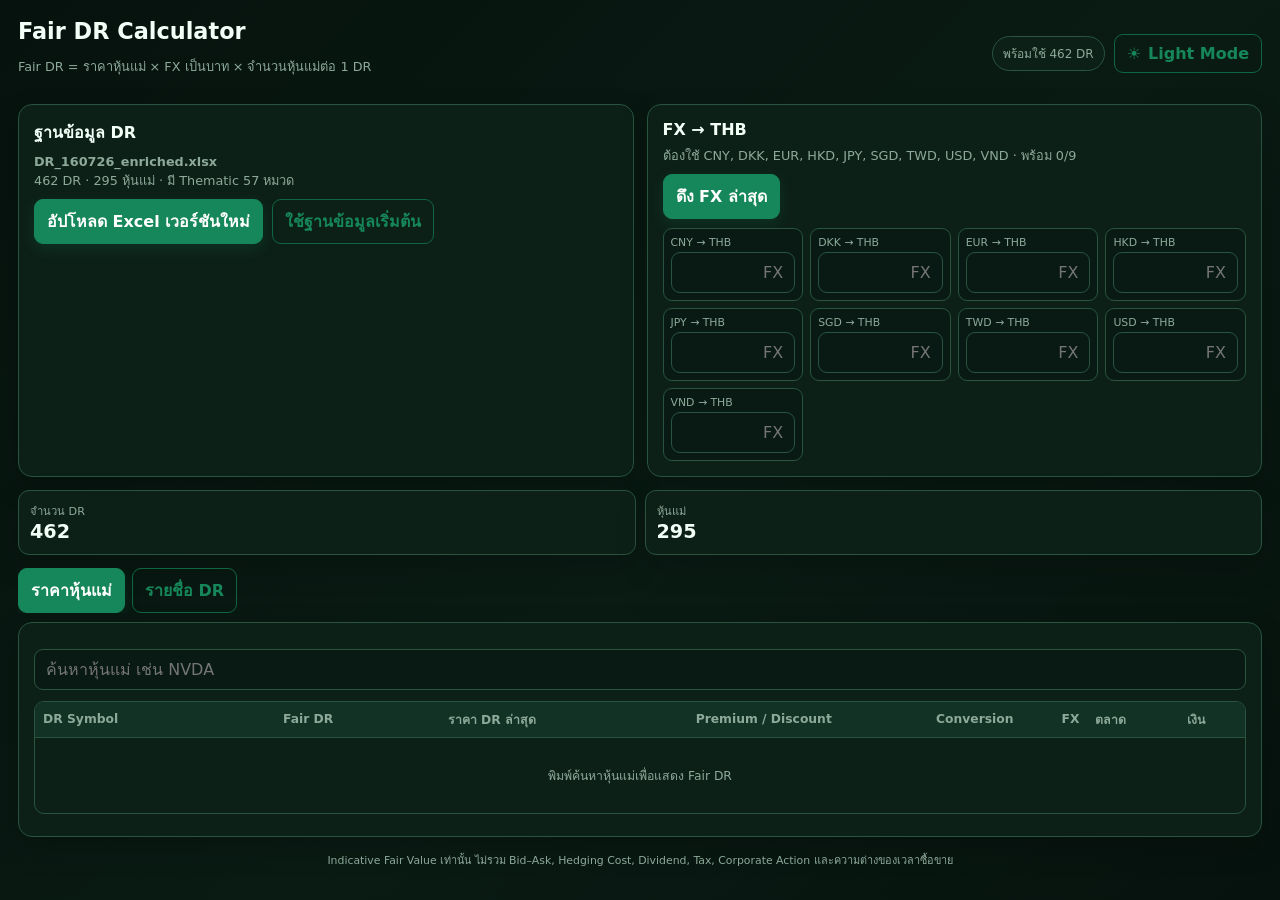
==== dr_fair_calculator/index.html @ 02c88fdb "Add DR Fair Calculator URL path" ====
<!doctype html>
<html lang="th">
<head>
<meta charset="utf-8">
<meta name="viewport" content="width=device-width,initial-scale=1">
<meta http-equiv="Cache-Control" content="no-cache, no-store, must-revalidate">
<meta http-equiv="Pragma" content="no-cache">
<meta http-equiv="Expires" content="0">
<title>Fair DR Calculator</title>
<meta name="description" content="คำนวณ Indicative Fair Value ของ DR และค้นหารายชื่อ DR ตาม Thematic">
<script>document.documentElement.dataset.theme=localStorage.getItem('fdr-theme')||'dark';</script>
<link rel="stylesheet" href="/style-v12.css?v=12">
</head>
<body>
<div class="w">
<header class="top"><div><h1>Fair DR Calculator</h1><p>Fair DR = ราคาหุ้นแม่ × FX เป็นบาท × จำนวนหุ้นแม่ต่อ 1 DR</p></div><div class="top-actions"><div id="status" class="badge">กำลังโหลดฐานข้อมูล…</div><button id="themeToggle" class="btn theme-toggle" type="button" aria-label="สลับ Light และ Dark Mode"><span class="theme-icon">☀️</span><span class="theme-label">Light Mode</span></button></div></header>
<section class="grid">
<div class="card"><h2>ฐานข้อมูล DR</h2><div id="dbinfo" class="muted">กำลังโหลด DR_160726_enriched.xlsx</div><div class="row" style="margin-top:9px"><label class="btn pri">อัปโหลด Excel เวอร์ชันใหม่<input id="file" class="file" type="file" accept=".xlsx"></label><button id="resetDb" class="btn">ใช้ฐานข้อมูลเริ่มต้น</button></div></div>
<div class="card"><h2>FX → THB</h2><div id="fxinfo" class="muted">ดึง Reference Rate ล่าสุด หรือแก้ตัวเลขด้วยมือ</div><div class="row" style="margin-top:9px"><button id="getfx" class="btn pri" disabled>ดึง FX ล่าสุด</button></div><div id="fxgrid" class="fx"></div></div>
</section>
<div id="msg" class="msg"></div>
<section class="metrics" style="grid-template-columns:repeat(2,minmax(0,1fr))"><div class="metric"><span>จำนวน DR</span><b id="mDr">—</b></div><div class="metric"><span>หุ้นแม่</span><b id="mU">—</b></div></section>
<nav class="tabs"><button class="btn tab active" data-p="prices">ราคาหุ้นแม่</button><button class="btn tab" data-p="directory">รายชื่อ DR</button></nav>
<section id="prices" class="panel active">
<div class="toolbar one"><input id="psearch" class="input" list="underlyingList" placeholder="ค้นหาหุ้นแม่ เช่น NVDA" disabled><datalist id="underlyingList"></datalist></div>
<div id="selectedBox" class="selected"><div class="selected-name"><b id="selectedSymbol">—</b><span id="selectedName">—</span></div><div class="field"><label>ราคาหุ้นแม่</label><input id="selectedPrice" class="input price" inputmode="decimal" autocomplete="off" placeholder="กรอกราคา"></div><div class="field"><label id="selectedFxLabel">FX → THB</label><input id="selectedFx" class="input price" inputmode="decimal" autocomplete="off" placeholder="FX"></div></div>
<div class="table"><table><thead><tr><th>DR Symbol</th><th class="num">Fair DR</th><th class="num">ราคา DR ล่าสุด</th><th class="num">Premium / Discount</th><th class="num">Conversion</th><th class="num">FX</th><th>ตลาด</th><th>เงิน</th></tr></thead><tbody id="ptbody"><tr><td colspan="8" class="empty">พิมพ์ค้นหาหุ้นแม่เพื่อแสดง Fair DR</td></tr></tbody></table></div><div id="pfoot" class="foot"></div>
</section>
<section id="directory" class="panel">
<div class="toolbar"><input id="dsearch" class="input" placeholder="ค้นหา DR หุ้นแม่ ชื่อบริษัท หรือ Theme" disabled><select id="themeFilter" disabled><option value="">ทุก Thematic</option></select></div>
<div class="table"><table><thead><tr><th>DR Symbol</th><th>หุ้นแม่</th><th>ธุรกิจหลัก</th><th>Thematic Category</th><th>Sector</th><th>ประเทศ</th><th>ตลาด</th><th class="num">Conversion</th></tr></thead><tbody id="dtbody"><tr><td colspan="8" class="empty">กำลังโหลดรายชื่อ DR</td></tr></tbody></table></div><div id="dfoot" class="foot"></div>
</section>
<div class="note">Indicative Fair Value เท่านั้น ไม่รวม Bid–Ask, Hedging Cost, Dividend, Tax, Corporate Action และความต่างของเวลาซื้อขาย</div>
</div>
<script src="https://cdn.sheetjs.com/xlsx-0.20.3/package/dist/xlsx.full.min.js"></script>
<script src="/dr_u1.js?v=4"></script>
<script src="/dr_u2.js?v=4"></script>
<script src="/dr_u3.js?v=4"></script>
<script src="/dr_rows.js?v=4"></script>
<script src="/app-v10.js?v=10"></script>
<script src="/theme-v11.js?v=11"></script>
</body>
</html>
---- style-v12.css ----
:root{color-scheme:dark;--bg1:#06120d;--bg2:#0a1b14;--p:#0d2018;--p2:#133326;--line:#285440;--t:#f1fff7;--m:#8da99a;--accent:#16875a;--accent2:#0e6642;--accentText:#ffffff;--input:#081a13;--thead:#123225;--hover:#103023;--pill:#102a20;--g:#2fbd79;--a:#ffbe55;--r:#ff6b78;--fair:#ffffff;--shadow:0 12px 30px rgba(0,0,0,.18)}
:root[data-theme="light"]{color-scheme:light;--bg1:#edf7f1;--bg2:#f9fcfa;--p:#ffffff;--p2:#e5f6ec;--line:#c4ddcf;--t:#14231b;--m:#63776b;--accent:#177a4d;--accent2:#0f5f3a;--accentText:#ffffff;--input:#ffffff;--thead:#e6f5ec;--hover:#edf9f2;--pill:#e9f7ef;--g:#087b49;--a:#b86f00;--r:#d84055;--fair:#12241a;--shadow:0 10px 28px rgba(39,90,62,.10)}
*{box-sizing:border-box}html{background:var(--bg1)}body{margin:0;min-height:100vh;background:linear-gradient(135deg,var(--bg1),var(--bg2) 55%,var(--bg1));color:var(--t);font-family:system-ui,-apple-system,"Segoe UI","Noto Sans Thai",sans-serif;transition:background .2s ease,color .2s ease}button,input,select,textarea{font:inherit}.w{max-width:1500px;margin:auto;padding:18px}.top,.row,.top-actions{display:flex;align-items:center;gap:9px;flex-wrap:wrap}.top{justify-content:space-between;margin-bottom:15px}.top h1{margin:0;font-size:1.4rem}.top p,.muted{color:var(--m);font-size:.8rem;line-height:1.5}.badge{padding:7px 10px;border:1px solid var(--line);border-radius:999px;color:var(--m);font-size:.75rem;background:var(--p)}.grid{display:grid;grid-template-columns:1fr 1fr;gap:13px}.card,.panel{background:var(--p);border:1px solid var(--line);border-radius:14px;padding:15px;box-shadow:var(--shadow)}.card h2{font-size:1rem;margin:0 0 7px}.btn{border:1px solid var(--accent2);background:transparent;color:var(--accent);padding:9px 12px;border-radius:9px;font-weight:800;cursor:pointer;transition:transform .12s ease,background .15s ease,color .15s ease,border-color .15s ease}.btn:hover{background:color-mix(in srgb,var(--accent) 10%,transparent)}.btn:active{transform:scale(.98)}.btn.pri,.tab.active{background:var(--accent);border-color:var(--accent);color:var(--accentText);box-shadow:0 5px 14px color-mix(in srgb,var(--accent) 18%,transparent)}.btn:disabled{opacity:.4;cursor:not-allowed}.theme-toggle{display:inline-flex;align-items:center;gap:7px;min-width:112px;justify-content:center}.theme-icon{font-size:1rem}.file{position:absolute;width:1px;height:1px;opacity:0}.metrics{display:grid;grid-template-columns:repeat(4,1fr);gap:9px;margin:13px 0}.metric{background:var(--p);border:1px solid var(--line);border-radius:11px;padding:11px;box-shadow:var(--shadow)}.metric span{display:block;color:var(--m);font-size:.7rem}.metric b{font-size:1.2rem}.tabs{display:flex;gap:7px;margin:13px 0 9px;overflow:auto}.panel{display:none}.panel.active{display:block}.toolbar{display:grid;grid-template-columns:minmax(220px,1fr) 220px;gap:8px;margin:11px 0}.toolbar.one{grid-template-columns:1fr}.input,select,textarea{width:100%;background:var(--input);border:1px solid var(--line);color:var(--t);border-radius:9px;padding:10px 11px;outline:none;transition:border-color .15s ease,box-shadow .15s ease}.input:focus,select:focus,textarea:focus{border-color:var(--accent2);box-shadow:0 0 0 3px color-mix(in srgb,var(--accent) 12%,transparent)}textarea{min-height:95px;resize:vertical}.fx{display:grid;grid-template-columns:repeat(auto-fit,minmax(125px,1fr));gap:7px;margin-top:9px}.fxi{background:var(--input);border:1px solid var(--line);border-radius:9px;padding:7px}.fxi label{display:block;color:var(--m);font-size:.68rem;margin-bottom:3px}.fxi input{text-align:right}.msg{display:none;margin:10px 0;padding:10px;border-radius:9px;background:color-mix(in srgb,var(--a) 15%,var(--p));color:var(--a);font-size:.78rem;line-height:1.5}.msg.show{display:block}.selected{display:none;grid-template-columns:minmax(180px,1fr) minmax(120px,180px) minmax(110px,160px);gap:9px;align-items:end;margin:10px 0 13px;padding:12px;background:var(--input);border:1px solid var(--line);border-radius:11px}.selected.show{display:grid}.field label{display:block;color:var(--m);font-size:.7rem;margin-bottom:5px}.selected-name b{display:block;font-size:1rem}.selected-name span{color:var(--m);font-size:.73rem}.table{overflow:auto;max-height:68vh;border:1px solid var(--line);border-radius:10px;background:var(--p)}table{width:100%;border-collapse:collapse;font-size:.77rem}th{position:sticky;top:0;background:var(--thead);color:var(--m);text-align:left;padding:8px;white-space:nowrap}td{padding:8px;border-top:1px solid var(--line);vertical-align:middle}tr:hover td{background:var(--hover)}.num{text-align:right;font-variant-numeric:tabular-nums}.sym{font-weight:800}.sub{display:block;color:var(--m);font-size:.67rem;max-width:360px;overflow:hidden;text-overflow:ellipsis;white-space:nowrap}.price{min-width:100px;text-align:right}.dr-price{min-width:110px}.fairv{font-weight:800;color:var(--fair)}.ok,.discount{color:var(--g)}.warn{color:var(--a)}.premium{color:var(--r)}.near{color:var(--m)}.foot{display:flex;justify-content:space-between;gap:8px;color:var(--m);font-size:.7rem;margin-top:7px}.note{text-align:center;color:var(--m);font-size:.68rem;margin-top:14px}.sector-pill{display:inline-block;padding:3px 7px;border-radius:999px;background:var(--pill);border:1px solid var(--line);white-space:nowrap}.empty{color:var(--m);text-align:center;padding:28px 10px}
@media(max-width:800px){.grid{grid-template-columns:1fr}.metrics{grid-template-columns:1fr 1fr}.selected{grid-template-columns:1fr}.toolbar{grid-template-columns:1fr}.badge{display:none}.w{padding:11px}.table{max-height:62vh}table{font-size:.74rem}.card,.panel{padding:12px}.top{align-items:flex-start}.top-actions{margin-left:auto}.theme-toggle{min-width:auto;padding:9px 11px}.theme-label{display:none}}
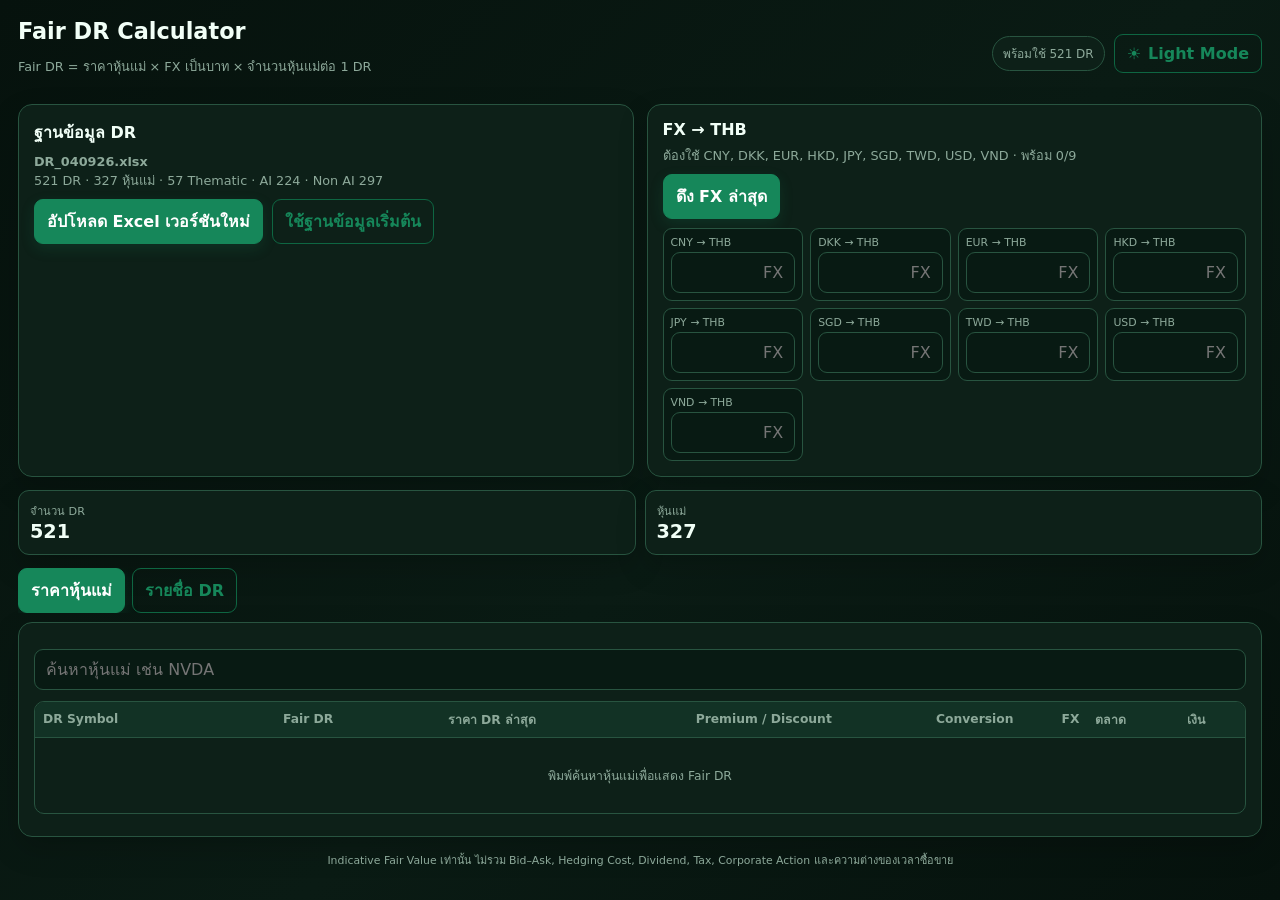
==== commit 70dffcb3: "feat(fair-dr): activate Sep 2026 database and AI filter" ====
--- a/dr_fair_calculator/index.html
+++ b/dr_fair_calculator/index.html
@@ -7,15 +7,16 @@
 <meta http-equiv="Pragma" content="no-cache">
 <meta http-equiv="Expires" content="0">
 <title>Fair DR Calculator</title>
-<meta name="description" content="คำนวณ Indicative Fair Value ของ DR และค้นหารายชื่อ DR ตาม Thematic">
+<meta name="description" content="คำนวณ Indicative Fair Value ของ DR และค้นหารายชื่อ DR ตาม Thematic และ AI / Non AI">
 <script>document.documentElement.dataset.theme=localStorage.getItem('fdr-theme')||'dark';</script>
 <link rel="stylesheet" href="/style-v12.css?v=12">
+<link rel="stylesheet" href="./style-v13.css?v=20260904">
 </head>
 <body>
 <div class="w">
 <header class="top"><div><h1>Fair DR Calculator</h1><p>Fair DR = ราคาหุ้นแม่ × FX เป็นบาท × จำนวนหุ้นแม่ต่อ 1 DR</p></div><div class="top-actions"><div id="status" class="badge">กำลังโหลดฐานข้อมูล…</div><button id="themeToggle" class="btn theme-toggle" type="button" aria-label="สลับ Light และ Dark Mode"><span class="theme-icon">☀️</span><span class="theme-label">Light Mode</span></button></div></header>
 <section class="grid">
-<div class="card"><h2>ฐานข้อมูล DR</h2><div id="dbinfo" class="muted">กำลังโหลด DR_160726_enriched.xlsx</div><div class="row" style="margin-top:9px"><label class="btn pri">อัปโหลด Excel เวอร์ชันใหม่<input id="file" class="file" type="file" accept=".xlsx"></label><button id="resetDb" class="btn">ใช้ฐานข้อมูลเริ่มต้น</button></div></div>
+<div class="card"><h2>ฐานข้อมูล DR</h2><div id="dbinfo" class="muted">กำลังโหลด DR_040926.xlsx</div><div class="row" style="margin-top:9px"><label class="btn pri">อัปโหลด Excel เวอร์ชันใหม่<input id="file" class="file" type="file" accept=".xlsx"></label><button id="resetDb" class="btn">ใช้ฐานข้อมูลเริ่มต้น</button></div></div>
 <div class="card"><h2>FX → THB</h2><div id="fxinfo" class="muted">ดึง Reference Rate ล่าสุด หรือแก้ตัวเลขด้วยมือ</div><div class="row" style="margin-top:9px"><button id="getfx" class="btn pri" disabled>ดึง FX ล่าสุด</button></div><div id="fxgrid" class="fx"></div></div>
 </section>
 <div id="msg" class="msg"></div>
@@ -27,17 +28,17 @@
 <div class="table"><table><thead><tr><th>DR Symbol</th><th class="num">Fair DR</th><th class="num">ราคา DR ล่าสุด</th><th class="num">Premium / Discount</th><th class="num">Conversion</th><th class="num">FX</th><th>ตลาด</th><th>เงิน</th></tr></thead><tbody id="ptbody"><tr><td colspan="8" class="empty">พิมพ์ค้นหาหุ้นแม่เพื่อแสดง Fair DR</td></tr></tbody></table></div><div id="pfoot" class="foot"></div>
 </section>
 <section id="directory" class="panel">
-<div class="toolbar"><input id="dsearch" class="input" placeholder="ค้นหา DR หุ้นแม่ ชื่อบริษัท หรือ Theme" disabled><select id="themeFilter" disabled><option value="">ทุก Thematic</option></select></div>
-<div class="table"><table><thead><tr><th>DR Symbol</th><th>หุ้นแม่</th><th>ธุรกิจหลัก</th><th>Thematic Category</th><th>Sector</th><th>ประเทศ</th><th>ตลาด</th><th class="num">Conversion</th></tr></thead><tbody id="dtbody"><tr><td colspan="8" class="empty">กำลังโหลดรายชื่อ DR</td></tr></tbody></table></div><div id="dfoot" class="foot"></div>
+<div class="toolbar directory-tools"><input id="dsearch" class="input" placeholder="ค้นหา DR หุ้นแม่ ชื่อบริษัท Theme หรือ AI" disabled><select id="themeFilter" disabled><option value="">ทุก Thematic</option></select><select id="aiFilter" disabled><option value="">AI + Non AI</option><option value="AI">AI</option><option value="Non AI">Non AI</option></select></div>
+<div class="table"><table><thead><tr><th>DR Symbol</th><th>หุ้นแม่</th><th>ธุรกิจหลัก</th><th>Thematic Category</th><th>Sector</th><th>AI / Non AI</th><th>ประเทศ</th><th>ตลาด</th><th class="num">Conversion</th></tr></thead><tbody id="dtbody"><tr><td colspan="9" class="empty">กำลังโหลดรายชื่อ DR</td></tr></tbody></table></div><div id="dfoot" class="foot"></div>
 </section>
 <div class="note">Indicative Fair Value เท่านั้น ไม่รวม Bid–Ask, Hedging Cost, Dividend, Tax, Corporate Action และความต่างของเวลาซื้อขาย</div>
 </div>
 <script src="https://cdn.sheetjs.com/xlsx-0.20.3/package/dist/xlsx.full.min.js"></script>
-<script src="/dr_u1.js?v=4"></script>
-<script src="/dr_u2.js?v=4"></script>
-<script src="/dr_u3.js?v=4"></script>
-<script src="/dr_rows.js?v=4"></script>
-<script src="/app-v10.js?v=10"></script>
+<script src="./dr_u1-v13.js?v=20260904"></script>
+<script src="./dr_u2-v13.js?v=20260904"></script>
+<script src="./dr_u3-v13.js?v=20260904"></script>
+<script src="./dr_rows-v13.js?v=20260904"></script>
+<script src="./app-v13.js?v=20260904"></script>
 <script src="/theme-v11.js?v=11"></script>
 </body>
-</html>+</html>
--- a/dr_fair_calculator/style-v13.css
+++ b/dr_fair_calculator/style-v13.css
@@ -0,0 +1,5 @@
+.toolbar.directory-tools{grid-template-columns:minmax(220px,1fr) 220px 160px}
+.ai-pill{display:inline-block;padding:3px 8px;border-radius:999px;border:1px solid var(--line);font-weight:800;white-space:nowrap}
+.ai-pill.ai{color:var(--g);background:color-mix(in srgb,var(--g) 10%,var(--pill))}
+.ai-pill.non-ai{color:var(--m);background:var(--pill)}
+@media(max-width:800px){.toolbar.directory-tools{grid-template-columns:1fr}}
